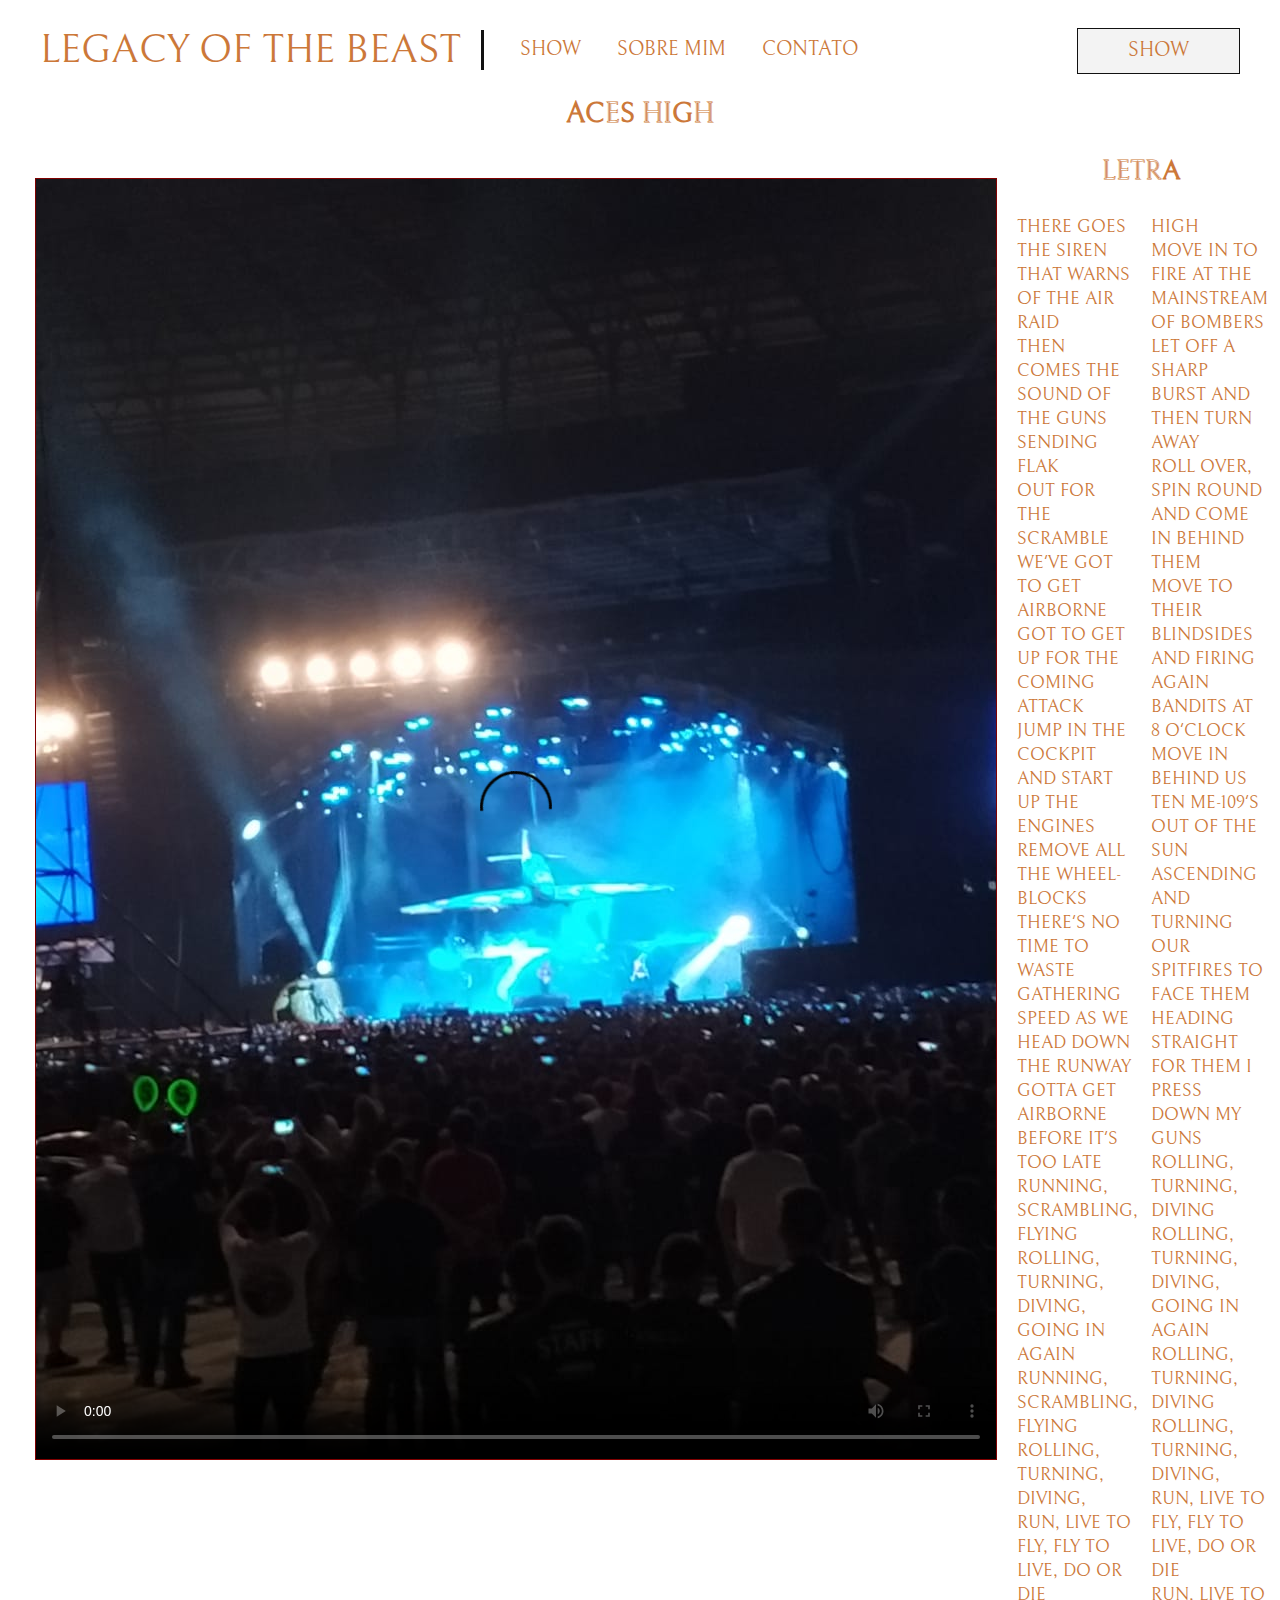
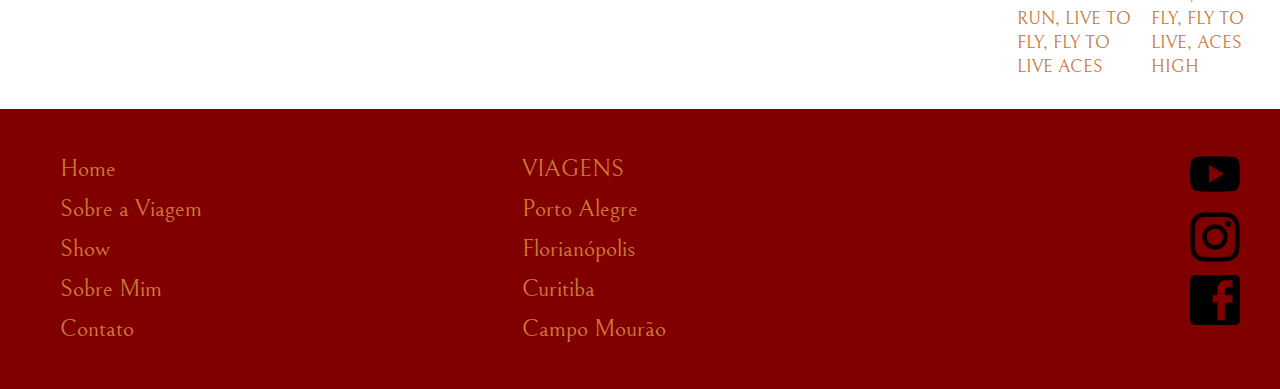
==== aces.html @ ba5d34ce "First Commit with site semi-working" ====
<!DOCTYPE html>

<html>
    <head>
        <meta charset="utf-8">
        <title>Viagem Iron Maiden</title>
        <meta name="viewport" content="width=device-width, initial-scale=1.0">
        <link href="https://fonts.googleapis.com/css?family=Bellefair|Catamaran:900|EB+Garamond&display=swap" rel="stylesheet">
        <link rel="stylesheet" href="style.css">
    </head>

    <body>
        <div class="full-header">
            <header>
                <a href="index.html" class="header-iron">Legacy of the Beast</a>
                <nav>
                    <ul>
                        <li><a href="show.html">Show</a></li>
                        <li><a href="sobremim.html">Sobre Mim</a></li>
                        <li><a href="contato.html">Contato</a></li>
                    </ul>
                    <a href="show.html" class="header-link">Show</a>
                </nav>
            </header>
        </div>
        <main>
            <section class="musica">
                <div class="wrapper-musica">
                    <h2>Aces High</h2>
                    <video src="videos/AcesHigh.mp4" poster="imagens/AviaoPalco.jpeg" controls></video>
                    <article>
                        <h3>Letra</h3>
                        <p>There goes the siren that warns of the air raid<br>
                            Then comes the sound of the guns sending flak<br>
                            Out for the scramble we've got to get airborne<br>
                            Got to get up for the coming attack<br>
                            Jump in the cockpit and start up the engines<br>
                            Remove all the wheel-blocks there's no time to waste<br>
                            Gathering speed as we head down the runway<br>
                            Gotta get airborne before it's too late<br>
                            Running, scrambling, flying<br>
                            Rolling, turning, diving, going in again<br>
                            Running, scrambling, flying<br>
                            Rolling, turning, diving,<br>
                            Run, live to fly, fly to live, do or die<br>
                            Run, live to fly, fly to live Aces high<br>
                            Move in to fire at the mainstream of bombers<br>
                            Let off a sharp burst and then turn away<br>
                            Roll over, spin round and come in behind them<br>
                            Move to their blindsides and firing again<br>
                            Bandits at 8 O'clock move in behind us<br>
                            Ten ME-109's out of the sun<br>
                            Ascending and turning our spitfires to face them<br>
                            Heading straight for them I press down my guns<br>
                            Rolling, turning, diving<br>
                            Rolling, turning, diving, going in again<br>
                            Rolling, turning, diving<br>
                            Rolling, turning, diving,<br>
                            Run, live to fly, fly to live, do or die<br>
                            Run, live to fly, fly to live, Aces high<br></p>
                    </article>
                </div>
            </section>
            
            
        </main>
        
            <footer>
                <ul class="footer-links-main">
                    <li><a href="index.html">Home</a></li>
                    <li><a href="Sobre a Viagem">Sobre a Viagem</a></li>
                    <li><a href="show.html">Show</a></li>
                    <li><a href="sobremim.html">Sobre Mim</a></li>
                    <li><a href="contato.html">Contato</a></li>
                </ul>
                <ul class="footer-links-viagens">
                        <li><p>Viagens</p></li>
                        <li><a href="">Porto Alegre</a></li>
                        <li><a href="">Florianópolis</a></li>
                        <li><a href="">Curitiba</a></li>
                        <li><a href="">Campo Mourão</a></li>
                </ul>
                <div class="footer-sm">
                    <a href="https://www.youtube.com/watch?v=kbLfWKGVsMQ&list=PL0eyrZgxdwhwNC5ppZo_dYGVjerQY3xYU&index=19">
                        <img src="imagens/youtube-logo.png" alt="YouTube Icon">
                    </a>
                    <a href="https://www.instagram.com"></a>
                        <img src="imagens/InstaLogo.png" alt="YouTube Icon">
                    </a>
                    <a href="https://www.facebook.com"></a>
                        <img src="imagens/faceLogo.png" alt="YouTube Icon">
                    </a>
                    </a>
                </div>
            </footer>
        
    </body>
</html>
---- style.css ----
/* 
html5doctor.com Reset Stylesheet
v1.6.1
Last Updated: 2010-09-17
Author: Richard Clark - http://richclarkdesign.com 
Twitter: @rich_clark
*/

html, body, div, span, object, iframe,
h1, h2, h3, h4, h5, h6, p, blockquote, pre,
abbr, address, cite, code,
del, dfn, em, img, ins, kbd, q, samp,
small, strong, sub, sup, var,
b, i,
dl, dt, dd, ol, ul, li,
fieldset, form, label, legend,
table, caption, tbody, tfoot, thead, tr, th, td,
article, aside, canvas, details, figcaption, figure, 
footer, header, hgroup, menu, nav, section, summary,
time, mark, audio, video {
    margin:0;
    padding:0;
    border:0;
    outline:0;
    font-size:100%;
    vertical-align:baseline;
    background:transparent;
}

body {
    line-height:1;
}

article,aside,details,figcaption,figure,
footer,header,hgroup,menu,nav,section { 
    display:block;
}

nav ul {
    list-style:none;
}

blockquote, q {
    quotes:none;
}

blockquote:before, blockquote:after,
q:before, q:after {
    content:'';
    content:none;
}

a {
    margin:0;
    padding:0;
    font-size:100%;
    vertical-align:baseline;
    background:transparent;
}

/* change colours to suit your needs */
ins {
    background-color:#ff9;
    color:#000;
    text-decoration:none;
}

/* change colours to suit your needs */
mark {
    background-color:#ff9;
    color:#000; 
    font-style:italic;
    font-weight:bold;
}

del {
    text-decoration: line-through;
}

abbr[title], dfn[title] {
    border-bottom:1px dotted;
    cursor:help;
}

table {
    border-collapse:collapse;
    border-spacing:0;
}

/* change border colour to suit your needs */
hr {
    display:block;
    height:1px;
    border:0;   
    border-top:1px solid #cccccc;
    margin:1em 0;
    padding:0;
}

input, select {
    vertical-align:middle;
}

/*
/
/
/
    my code
/
/
/
*/

* {
    text-decoration: none;
}

header {
    position: fixed;
    top: 0;
    left: 0;
    background-color: #fff;
    width: 100%;
    height: 100px;
}

header .header-iron {
    font-family: 'Bellefair', serif;
    font-size: 40px;
    font-weight: 555;
    color: #CC7839;
    text-transform: uppercase;
    display: block;
    margin: 0 auto;
    text-align: center;
    padding: 15px 0;
}

header nav ul {
    display: block;
    margin: 0 auto;
    width: fit-content;
}

header nav ul li {
    display: inline-block;
    
    list-style: none;
    padding: 0 16px;
    margin-bottom: 5px;
}

header nav ul li a {
    font-family: 'Bellefair', serif;
    font-size: 20px;
    color: #CC7839;
    text-transform: uppercase;
}

header .header-link {
    display: none;
}


@media only screen and (max-width: 500px) {
    
    header .header-iron {
        font-size: 35px; 
    }
}

/*



    --===index===--



*/
main {
    padding-top: 100px;
}

.index-banner {
    width: 100%;
    height: calc(100vh - 100px);
    background-image: url(imagens/LegacyOfTheBeastCapa.png);
    background-repeat: no-repeat;
    background-position: center;
    background-size: cover;
    display: table;
}



.vertical-center {
    display: flex;
    flex-direction: column;
    justify-content: space-between;
    align-items: center;
    width: 100%;
    height: 100%;
    padding: 50px 0 50px;
}

.index-banner h2 {
    font-family: 'Catamaran', sans-serif;
    font-size: 40px;
    font-weight: 555;
    color: #fff;    
    text-shadow: 3px 3px 10px #111;
    -webkit-text-stroke: 1px black;
    text-align: center;
    line-height: 50px;
}

.index-banner h2 {
    font-family: 'Catamaran', sans-serif;
    font-size: 40px;
    font-weight: 555;
    color: #fff;    
    text-shadow: 3px 3px 10px #111;
    -webkit-text-stroke: 1px black;
    text-align: center;
    line-height: 50px;
}

.index-banner h1 {
    font-family: 'Catamaran', sans-serif;
    font-size: 22px;
    font-weight: 100;
    color: #fff;
    font-style: italic;
    -webkit-text-stroke: 1px black;
    text-align: center;
    line-height: 35px;
}

.index-links div {
    margin: 15px 16px 0;
    width: calc(100% - 30px);
    height: 100px;
    background-color: #111;
    border: 2px solid rgb(128, 0, 0);
}

.index-links div h3 {
    font-family: 'Bellefair', serif;
    font-size: 30px;
    line-height: 100px;
    color: #CC7839;
    text-align: center;
    text-transform: uppercase;
}

/*


    --===footer===--


*/

footer {
    width: calc(100% - 80px);
    padding: 40px 40px;
    margin-top: 30px;
    background-color: rgb(128, 0, 0);
    overflow: hidden;
}

footer ul {
    width: fit-content;
    float: left;
    padding-left: 20px;
}

footer ul li {
    display: block;
    list-style: none;
}

footer ul li a {
    font-family: 'Bellefair', serif;
    font-size: 24px;
    line-height: 100px;
    color: #CC7839;
    line-height: 40px;
}

.footer-links-viagens {
    display: none;
}

.footer-sm {
    width: 50px;
    float: right;
}

.footer-sm img {
    width: 100%;
    margin-bottom: 10px;
}

/*


    --===para desktop===--


*/
@media only screen and (min-width: 1100px) {

    .wrapper {
        width: 1000px;
        margin: 0 auto;
    }

    header .header-link {
        display: block;
        font-family: 'Bellefair', serif;
        font-size: 20px;
        color: #CC7839;
        text-transform: uppercase;
        line-height: 40px;
        border: 1px solid #111;
        float: right;
        margin-right: 40px;
        margin-top: 28px;
        padding: 2px 50px;
        background-color: #f3f3f3;
    }
    
    header .header-iron {
        margin: 30px 0;
        text-align: left;
        padding: 0 20px 0 40px;
        border-right: 3px solid #111;
        float: left;
        line-height: 40px;
    }
    header nav ul {
        margin: 20px 0 0 20px;
        float: left;
    }
    
    header nav ul li a {
        line-height: 60px;
    }
    
    .index-links {
        overflow: hidden;
    }

    .index-links div {
        margin: 20px 10px 0;
        height: 230px;
        background-color: #111;
        border: none;
        float: left;
    }

    .index-box-quadrado {
        width: calc(25% - 20px) !important;
    }

    .index-box-long {
        width: calc(50% - 20px) !important;
    }

    .index-links div h3 {
        line-height: 230px;
    }
    /*musicas versao só desktop dps fazer reactive*/
    .show-links {
        overflow: hidden;
        margin-bottom: 20px;
    }

    .show-links h2 {
        font-family: 'Bellefair', serif;
        font-size: 28px;
        color: #CC7839;
        text-transform: uppercase;
    }

    .show-links .wrapper div p {
        padding-top: 45%;
        text-align: center;
        font-family: 'Bellefair', serif;
        font-size: 25px;
        color: #fff;
        text-transform: uppercase;
        text-shadow: -1px -1px 0 #000, 1px -1px 0 #000, -1px 1px 0 #000, 1px 1px 0 #000;
    }

    .show-links .wrapper div {
        float: left;
        width: 230px;
        height: 230px;
        margin: 20px 10px 0px;
        
    }
    .aces {
        background-image: url(imagens/CapaAcesHigh.jpg);
        background-repeat: no-repeat;
        background-position: center left;
        background-size: cover;
    }
    .slave {
        background-image: url(imagens/CapaPowerSlave.jpg);
        background-repeat: no-repeat;
        background-position: center left;
        background-size: contain;
    }
    .mind {
        background-image: url(imagens/CapaPieceOfMind.jpg);
        background-repeat: no-repeat;
        background-position: center left;
        background-size: contain;
    }
    .beast {
        background-image: url(imagens/CapaNumberOfTheBeast.jpg);
        background-repeat: no-repeat;
        background-position: center left;
        background-size: contain;
    }
    .fear {
        background-image: url(imagens/CapaFearOfTheDark.jpg);
        background-repeat: no-repeat;
        background-position: center left;
        background-size: cover;
    }
    .sign {
        background-image: url(imagens/CapaSignOfTheCross.jpg);
        background-repeat: no-repeat;
        background-position: center left;
        background-size: cover;
    }

    /*pagina com videos*/

    .wrapper-musica {
        width: 1250px;
        margin: 0 auto;
    }

    .musica video {
        float: left;
        margin: 20px 20px 30px;
        border: 1px solid rgb(128, 0, 0);
    }

    .musica h2 {
        font-family: 'Bellefair', serif;
        font-size: 28px;
        color: #CC7839;
        text-transform: uppercase;
        text-align: center;
        padding-bottom: 30px;
    }

    .musica h3 {
        font-family: 'Bellefair', serif;
        font-size: 27px;
        color: #CC7839;
        text-transform: uppercase;
        padding-bottom: 30px;
        text-align: center;
    }

    .musica p {
        font-family: 'Bellefair', serif;
        font-size: 18px;
        line-height: 24px;
        color: #CC7839;
        text-transform: uppercase;
        height: 100%;
        column-count: 2;
        column-gap: 20px;
    }
    
    .footer-links-viagens {
        display: block;
        font-family: 'Bellefair', serif;
        font-size: 24px;
        color: #CC7839;
        line-height: 40px;
    }

    footer ul {
        padding-right: 300px;
    }

    footer ul li p {
        font-family: 'Bellefair', serif;
        font-size: 24px;
        line-height: 100px;
        color: #CC7839;
        line-height: 40px;
        text-transform: uppercase;
    }
    

}
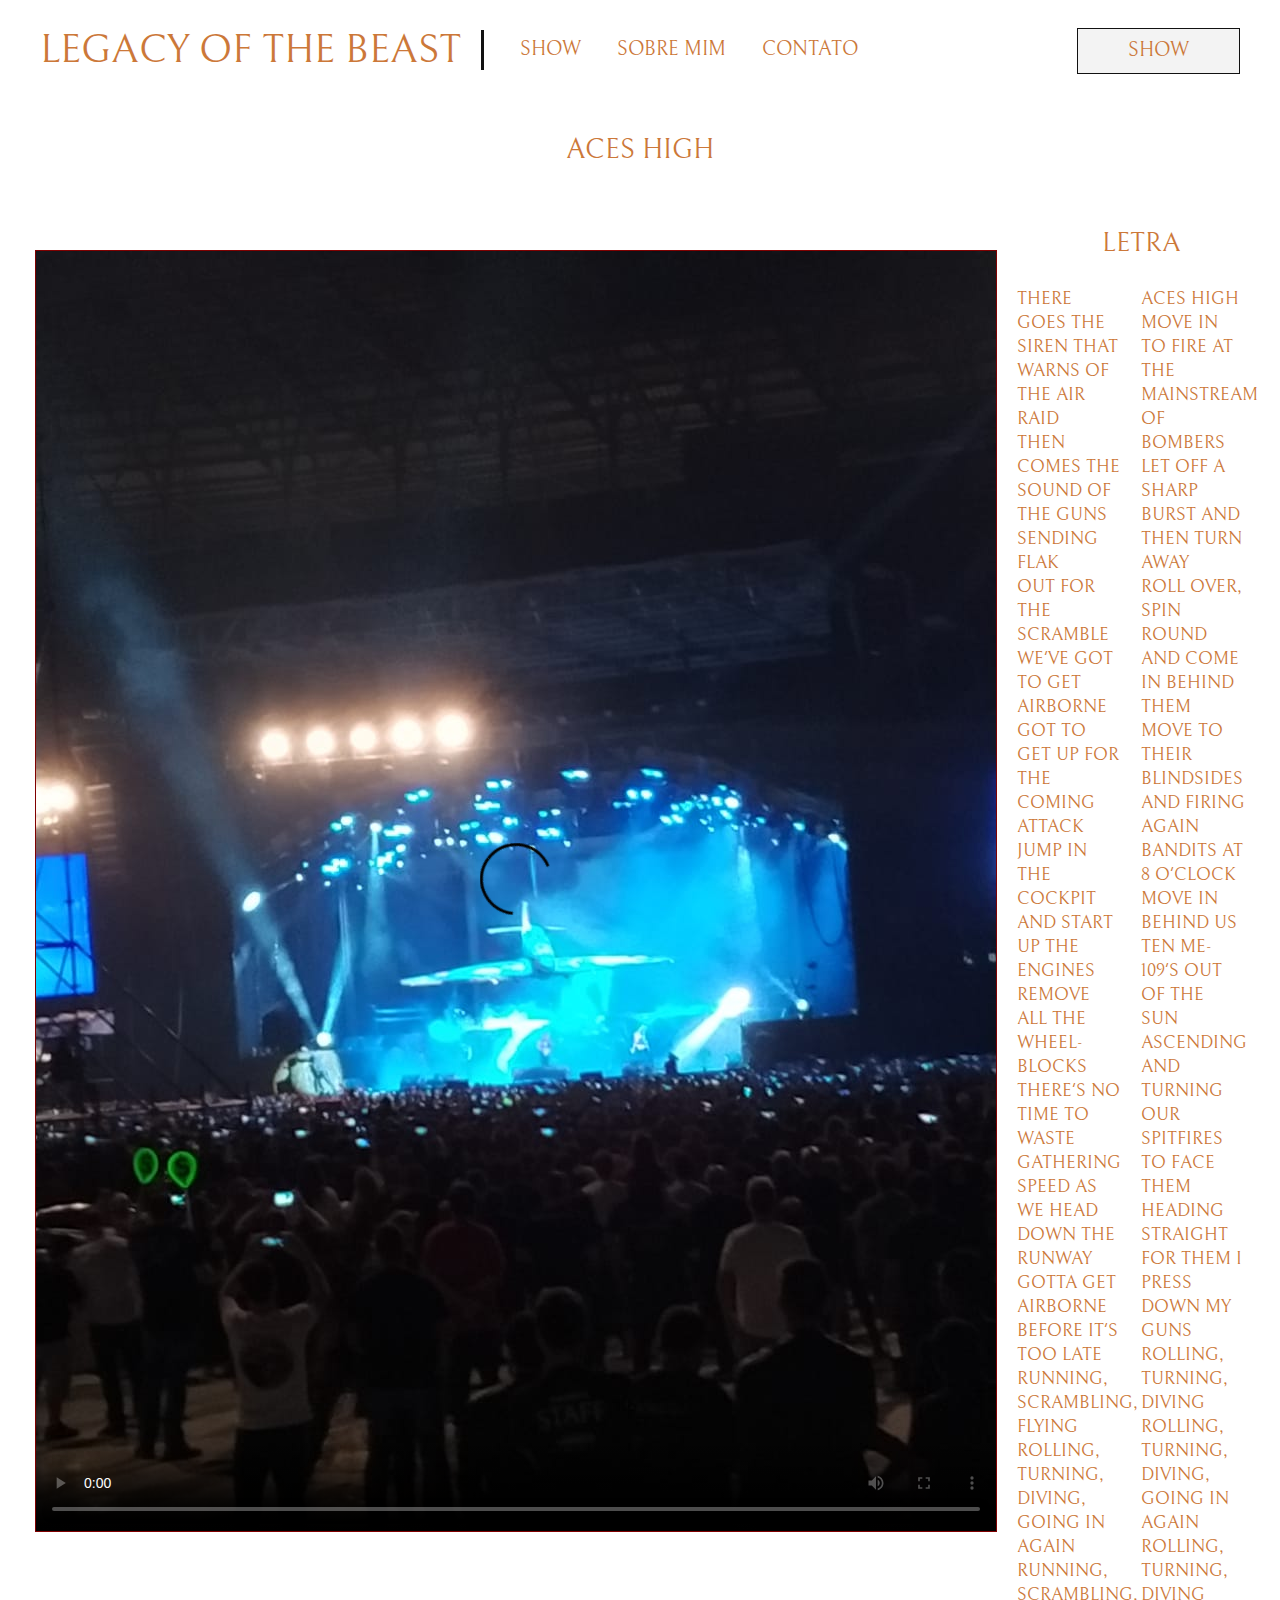
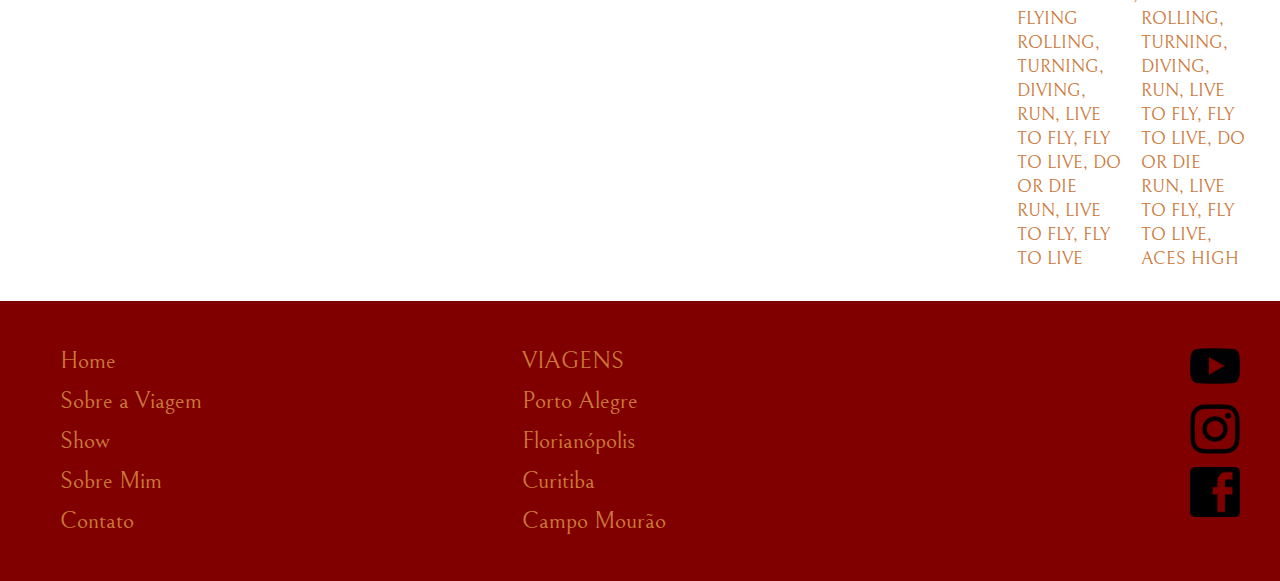
==== commit cc943207: "retirado bugs e add imagem na tab" ====
--- a/aces.html
+++ b/aces.html
@@ -7,6 +7,7 @@
         <meta name="viewport" content="width=device-width, initial-scale=1.0">
         <link href="https://fonts.googleapis.com/css?family=Bellefair|Catamaran:900|EB+Garamond&display=swap" rel="stylesheet">
         <link rel="stylesheet" href="style.css">
+        <link rel="shortcut icon" href="imagens/favicon-32x32.png"/>
     </head>
 
     <body>
@@ -68,7 +69,7 @@
             <footer>
                 <ul class="footer-links-main">
                     <li><a href="index.html">Home</a></li>
-                    <li><a href="Sobre a Viagem">Sobre a Viagem</a></li>
+                    <li><a href="viagem.html">Sobre a Viagem</a></li>
                     <li><a href="show.html">Show</a></li>
                     <li><a href="sobremim.html">Sobre Mim</a></li>
                     <li><a href="contato.html">Contato</a></li>
@@ -81,15 +82,14 @@
                         <li><a href="">Campo Mourão</a></li>
                 </ul>
                 <div class="footer-sm">
-                    <a href="https://www.youtube.com/watch?v=kbLfWKGVsMQ&list=PL0eyrZgxdwhwNC5ppZo_dYGVjerQY3xYU&index=19">
+                    <a href="https://www.youtube.com/watch?v=6KdN6_4a8IY" target="_blank">
                         <img src="imagens/youtube-logo.png" alt="YouTube Icon">
                     </a>
-                    <a href="https://www.instagram.com"></a>
-                        <img src="imagens/InstaLogo.png" alt="YouTube Icon">
+                    <a href="https://www.instagram.com/stefanobp/?hl=pt-br" target="_blank">
+                        <img src="imagens/InstaLogo.png" alt="Instagram Icon">
                     </a>
-                    <a href="https://www.facebook.com"></a>
-                        <img src="imagens/faceLogo.png" alt="YouTube Icon">
-                    </a>
+                    <a href="https://www.facebook.com/stefano.bpoletto" target="_blank">
+                        <img src="imagens/faceLogo.png" alt="Facebook Icon">
                     </a>
                 </div>
             </footer>
--- a/style.css
+++ b/style.css
@@ -123,6 +123,7 @@
     background-color: #fff;
     width: 100%;
     height: 100px;
+    z-index: 5000;
 }
 
 header .header-iron {
@@ -186,14 +187,12 @@
 .index-banner {
     width: 100%;
     height: calc(100vh - 100px);
-    background-image: url(imagens/LegacyOfTheBeastCapa.png);
+    background-image: url(imagens/CapaIronCelular.jpeg);
     background-repeat: no-repeat;
     background-position: center;
     background-size: cover;
     display: table;
 }
-
-
 
 .vertical-center {
     display: flex;
@@ -239,7 +238,7 @@
 }
 
 .index-links div {
-    margin: 15px 16px 0;
+    margin: 15px 15px 0;
     width: calc(100% - 30px);
     height: 100px;
     background-color: #111;
@@ -250,9 +249,180 @@
     font-family: 'Bellefair', serif;
     font-size: 30px;
     line-height: 100px;
-    color: #CC7839;
-    text-align: center;
-    text-transform: uppercase;
+    font-weight: 555;
+    color: #CC7839;
+    text-align: center;
+    text-transform: uppercase;
+}
+
+.show-links .wrapper div {
+    margin: 15px 15px 0;
+    width: calc(100% - 34px);
+    height: 100px;
+    background-color: #111;
+    border: 2px solid rgb(128, 0, 0);
+}
+
+.show-links div p {
+    font-family: 'Bellefair', serif;
+    font-size: 25px;
+    line-height: 100px;
+    font-weight: 555;
+    color: #CC7839;
+    text-align: center;
+    text-transform: uppercase;
+}
+
+.show-links h2 {
+    font-family: 'Bellefair', serif;
+    font-size: 25px;
+    line-height: 60px;
+    font-weight: 555;
+    color: #CC7839;
+    text-align: center;
+    text-transform: uppercase;
+}
+
+.musica {
+    display: flex;
+    flex-direction: column;
+    justify-content: space-between;
+    align-items: center;
+    width: 100%;
+    height: 100%;
+}
+
+.musica h2 {
+    font-family: 'Bellefair', serif;
+    font-size: 25px;
+    line-height: 100px;
+    font-weight: 555;
+    color: #CC7839;
+    text-align: center;
+    text-transform: uppercase;
+}
+
+.musica video {
+    display: block;
+    margin: 20px auto 30px ;
+    border: 1px solid rgb(128, 0, 0);
+}
+
+.musica h3 {
+    font-family: 'Bellefair', serif;
+    font-size: 27px;
+    color: #CC7839;
+    font-weight: 555;
+    text-transform: uppercase;
+    padding-bottom: 30px;
+    text-align: center;
+}
+
+.musica p {
+    font-family: 'Bellefair', serif;
+    font-size: 18px;
+    line-height: 22px;
+    color: #CC7839;
+    text-transform: uppercase;
+    height: 100%;
+    margin: 0 10px 0 10px;
+}
+
+.wrapper-desenvolvimento {
+    width: 100%;
+    height: calc(100vh - 410px);
+    margin: 0 auto;
+    display: flex;
+    align-items: center;
+    justify-content: center;
+}
+
+.fonte-padrao {
+    font-family: 'Bellefair', serif;
+    font-size: 40px;
+    color: #CC7839;
+    text-transform: uppercase;
+    font-weight: 555;
+    text-align: center;
+}
+
+.fonteViagem {
+    font-family: 'Bellefair', serif;
+    font-size: 40px;
+    color: #CC7839;
+    text-transform: uppercase;
+    font-weight: 555;
+    text-align: center;
+}
+
+.viagem-imagens {
+    display: flex;
+    justify-content: center;
+    align-content: center;
+    flex-wrap: wrap;
+}
+
+.viagem-imagem {
+    border: 2px solid rgb(128, 0, 0);
+    order: 1;
+    margin: 11px;
+}
+
+.viagem-imagem-hor {
+    border: 2px solid rgb(128, 0, 0);
+    order: 2;
+    margin: 10px;
+}
+
+.viagem-imagem-hor img {
+    width: 100%;
+    height: calc(100% );
+}
+.viagem-imagem img {
+    width: 100%;
+    height: 100%;
+}
+
+.wrapper-contato {
+    width: 90%;
+    height: 100%;
+    margin: 0 auto;
+}
+
+.wrapper-contato h2 {
+    text-align: center;
+    padding-bottom: 10px;
+    font-family: 'Bellefair', serif;
+    font-size: 28px;
+    color: #CC7839;
+    text-transform: uppercase;
+    font-weight: 555;
+}
+
+.wrapper-contato div {
+    width: calc(100% - 4px);
+    text-align: center;
+    font-family: 'Bellefair', serif;
+    color: #CC7839;
+    font-size: 22px;
+    font-weight: 555;
+    border: 2px solid rgb(128, 0, 0);
+    background-color: #111;
+    margin-bottom: 10px;
+}
+
+.wrapper-contato a div {
+    font-family: 'Bellefair', serif;
+    line-height: 100px;
+    color: #CC7839;
+    text-transform: uppercase;
+}
+
+.wrapper-contato div p {
+    font-family: 'Bellefair', serif;
+    font-size: 22px;
+    line-height: 100px;
+    color: #CC7839;
 }
 
 /*
@@ -316,6 +486,15 @@
     .wrapper {
         width: 1000px;
         margin: 0 auto;
+    }
+    .index-banner {
+        width: 100%;
+        height: calc(100vh - 100px);
+        background-image: url(imagens/LegacyOfTheBeastCapa.png);
+        background-repeat: no-repeat;
+        background-position: center;
+        background-size: cover;
+        display: table;
     }
 
     header .header-link {
@@ -360,14 +539,15 @@
         background-color: #111;
         border: none;
         float: left;
+        border: 2px solid rgb(128, 0, 0);
     }
 
     .index-box-quadrado {
-        width: calc(25% - 20px) !important;
+        width: calc(25% - 24px) !important;
     }
 
     .index-box-long {
-        width: calc(50% - 20px) !important;
+        width: calc(50% - 24px) !important;
     }
 
     .index-links div h3 {
@@ -384,10 +564,18 @@
         font-size: 28px;
         color: #CC7839;
         text-transform: uppercase;
+        font-weight: 555;
+    }
+    .show-links .wrapper div {
+        float: left;
+        width: 226px;
+        height: 226px;
+        margin: 20px 10px 0px;
     }
 
     .show-links .wrapper div p {
-        padding-top: 45%;
+        padding-top: 43%;
+        line-height: 40px;
         text-align: center;
         font-family: 'Bellefair', serif;
         font-size: 25px;
@@ -396,13 +584,6 @@
         text-shadow: -1px -1px 0 #000, 1px -1px 0 #000, -1px 1px 0 #000, 1px 1px 0 #000;
     }
 
-    .show-links .wrapper div {
-        float: left;
-        width: 230px;
-        height: 230px;
-        margin: 20px 10px 0px;
-        
-    }
     .aces {
         background-image: url(imagens/CapaAcesHigh.jpg);
         background-repeat: no-repeat;
@@ -457,6 +638,7 @@
         font-family: 'Bellefair', serif;
         font-size: 28px;
         color: #CC7839;
+        font-weight: 555;
         text-transform: uppercase;
         text-align: center;
         padding-bottom: 30px;
@@ -466,6 +648,7 @@
         font-family: 'Bellefair', serif;
         font-size: 27px;
         color: #CC7839;
+        font-weight: 555;
         text-transform: uppercase;
         padding-bottom: 30px;
         text-align: center;
@@ -480,6 +663,25 @@
         height: 100%;
         column-count: 2;
         column-gap: 20px;
+        padding-right: 10px;
+    }
+
+    .wrapper-desenvolvimento {
+        width: 1000px;
+        height: calc(100vh - 410px);
+        margin: 0 auto;
+        display: flex;
+        align-items: center;
+        justify-content: center;
+    }
+
+    .fonte-padrao {
+        font-family: 'Bellefair', serif;
+        font-size: 40px;
+        color: #CC7839;
+        text-transform: uppercase;
+        font-weight: 555;
+        text-align: center;
     }
     
     .footer-links-viagens {
@@ -504,4 +706,90 @@
     }
     
 
+    /*sobre a viagem*/
+
+    .fonteViagem {
+        font-family: 'Bellefair', serif;
+        font-size: 40px;
+        color: #CC7839;
+        text-transform: uppercase;
+        font-weight: 555;
+        text-align: center;
+    }
+
+    .viagem-imagens {
+        display: flex;
+        flex-flow: row wrap;
+        justify-content: center;
+        align-content: center;
+    }
+
+    .viagem-imagem {
+        order: 1;
+        flex-basis: 30%;
+        margin: 11px;
+        border: 2px solid rgb(128, 0, 0);
+    }
+
+    .viagem-imagem-hor {
+        order: 2;
+        flex-basis: 60%;
+        margin: 10px;
+        border: 2px solid rgb(128, 0, 0);
+    }
+
+    .viagem-imagem-hor img {
+        height: 100%;
+        width: 100%;
+    }
+    .viagem-imagem img {
+        width: 100%;
+        height: 100%;
+    }
+    
+    /*contato*/
+
+    .wrapper-contato {
+        width: 1000px;
+        height: 100%;
+        margin: 0 auto;
+    }
+
+    .wrapper-contato h2 {
+        text-align: center;
+        padding-bottom: 10px;
+        font-family: 'Bellefair', serif;
+        font-size: 40px;
+        color: #CC7839;
+        text-transform: uppercase;
+        font-weight: 555;
+    }
+
+    .wrapper-contato div {
+        width: calc(100% - 4px);
+        text-align: center;
+        font-family: 'Bellefair', serif;
+        font-size: 35px;
+        color: #CC7839;
+        font-weight: 555;
+        border: 2px solid rgb(128, 0, 0);
+        background-color: #111;
+        margin-bottom: 10px;
+    }
+
+    .wrapper-contato a div {
+        font-family: 'Bellefair', serif;
+        font-size: 24px;
+        line-height: 100px;
+        color: #CC7839;
+        text-transform: uppercase;
+    }
+
+    .wrapper-contato div p {
+        font-family: 'Bellefair', serif;
+        font-size: 24px;
+        line-height: 100px;
+        color: #CC7839;
+    }
+
 }